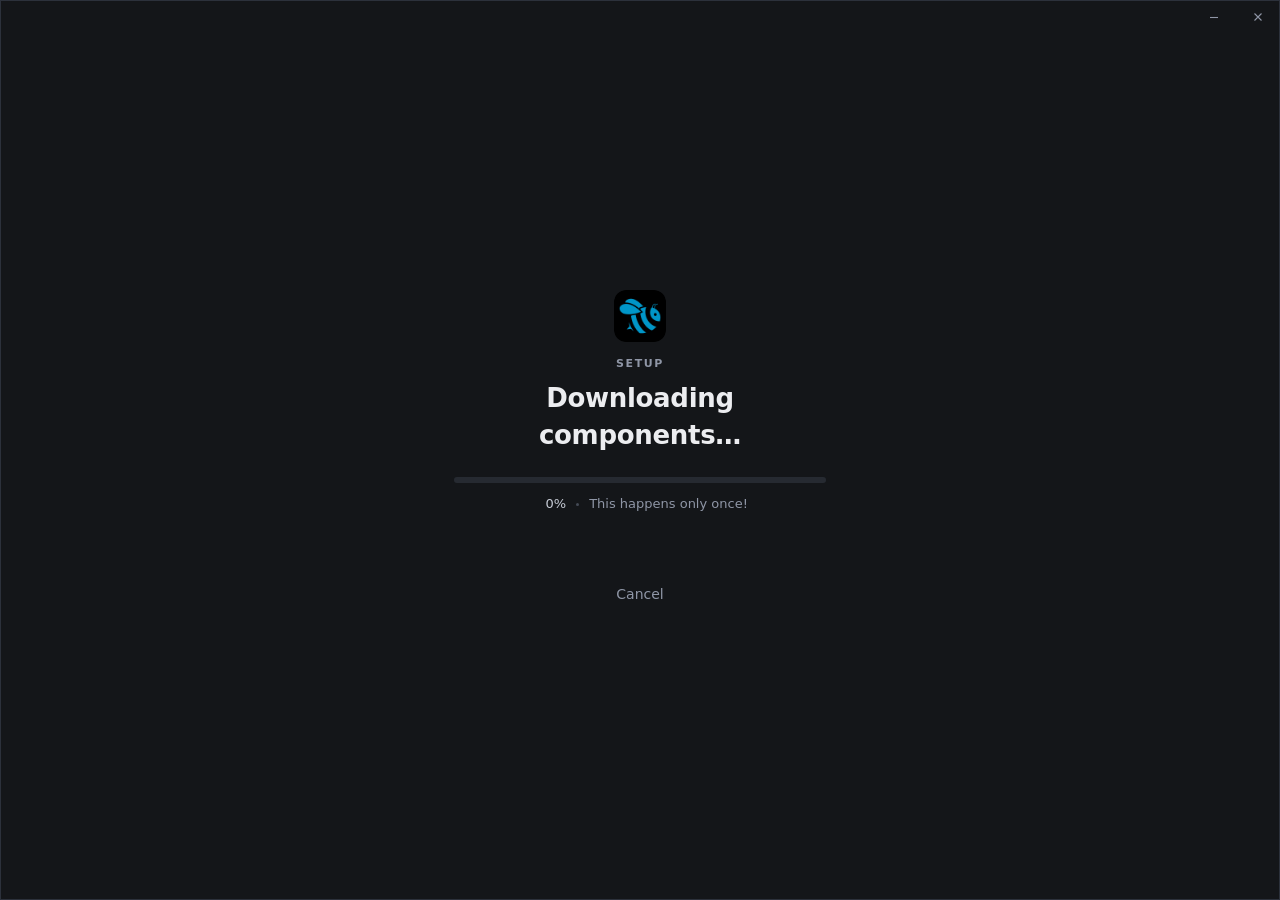
==== app/beescriber/ui/setup.html @ 425f4ef6 "BeeScriber 0.1.0 – first public preview Free, local Windows app that turns YouTube videos, playlists" ====
<!doctype html>
<html lang="en">
<head>
<meta charset="utf-8">
<meta name="viewport" content="width=device-width,initial-scale=1">
<title>BeeScriber</title>
<style>
:root{--bg:#141619;--text:#ecedf0;--muted:#8f96a6;--line:#262a31;--acc:#0aa1d6;--acc2:#7fd6f2;--ok:#4ade80;--err:#f87171}
*{box-sizing:border-box}
html,body{height:100%;margin:0}
body{background:var(--bg);color:var(--text);font:14px/1.45 system-ui,"Segoe UI",Roboto,sans-serif;display:flex;align-items:center;justify-content:center;user-select:none;overflow:hidden}
.wrap{width:100%;max-width:420px;padding:24px;text-align:center;display:flex;flex-direction:column;align-items:center}
img{width:52px;height:52px;border-radius:12px;margin-bottom:14px}
.kicker{font-size:11px;letter-spacing:1.6px;text-transform:uppercase;color:var(--muted);font-weight:600}
h1{margin:8px 0 22px;font-size:26px;font-weight:700;letter-spacing:-.3px}
.bar{width:100%;height:6px;background:var(--line);border-radius:6px;overflow:hidden}
.bar i{display:block;height:100%;width:0;background:linear-gradient(90deg,var(--acc),var(--acc2));border-radius:6px;transition:width .35s}
.meta{margin-top:12px;color:var(--muted);font-size:13px;display:flex;gap:10px;align-items:center;justify-content:center}
.meta .sep{width:3px;height:3px;border-radius:50%;background:#444a55}
#pct{color:#c7ccd6;font-variant-numeric:tabular-nums;min-width:34px;text-align:right}
#cur{margin-top:6px;color:var(--muted);font-size:12px;min-height:18px;font-variant-numeric:tabular-nums}
ul{list-style:none;margin:18px 0 0;padding:0;width:100%;font-size:12.5px;color:var(--muted)}
li{display:flex;justify-content:space-between;padding:3px 2px}
li .s{min-width:16px}
li.done{color:#b6bdc9}li.done .s{color:var(--ok)}
li.act{color:var(--text)}li.act .s{color:var(--acc2)}
#err{margin-top:16px;color:#ffc2c2;font-size:12.5px;white-space:pre-wrap;display:none;text-align:left;width:100%;background:#2a1717;border:1px solid #5a2a2a;border-radius:8px;padding:8px 10px}
.btns{margin-top:22px;display:flex;gap:10px}
button{background:none;border:0;color:var(--muted);font:inherit;cursor:pointer;padding:6px 12px;border-radius:7px}
button:hover{color:var(--text);background:#1d2026}
button.pri{background:var(--acc);color:#031018;font-weight:700}
button.pri:hover{background:#2ab4e6;color:#031018}
#bar{position:fixed;top:0;left:0;right:0;height:34px;display:flex;justify-content:flex-end}
#bar button{width:44px;height:34px;padding:0;border-radius:0;display:flex;align-items:center;justify-content:center}
#bar button svg{width:10px;height:10px;fill:none;stroke:currentColor;stroke-width:1.1}
#bar button.x:hover{background:#c42b1c;color:#fff}
body{box-shadow:inset 0 0 0 1px #2c313b}
</style>
</head>
<body>
<div id="bar"><button type="button" id="bMin"><svg viewBox="0 0 10 10"><path d="M1 5.5h8"/></svg></button><button type="button" id="bClose" class="x"><svg viewBox="0 0 10 10"><path d="M1.5 1.5l7 7M8.5 1.5l-7 7"/></svg></button></div>
<div class="wrap">
  <img src="logo.png" alt="">
  <div class="kicker" id="kicker">Setup</div>
  <h1 id="title">Downloading components…</h1>
  <div class="bar"><i id="bar"></i></div>
  <div class="meta"><span id="pct">0%</span><span class="sep"></span><span id="once">This happens only once!</span></div>
  <div id="cur"></div>
  <ul id="list"></ul>
  <div id="err"></div>
  <div class="btns"><button id="retry" class="pri" type="button" hidden>Retry</button><button id="cancel" type="button">Cancel</button></div>
</div>
<script>
'use strict';
const T = {
  en: {kicker: 'Setup', title: 'Downloading components…', once: 'This happens only once!', cancel: 'Cancel', retry: 'Retry',
       done: 'Ready!', err: 'Download failed. Check the internet connection and try again.', starting: 'Starting…'},
  hu: {kicker: 'Telepítés', title: 'Összetevők letöltése…', once: 'Ez csak egyszer történik meg!', cancel: 'Mégse', retry: 'Újra',
       done: 'Kész!', err: 'A letöltés nem sikerült. Ellenőrizd az internetkapcsolatot, és próbáld újra.', starting: 'Indul…'}};
let L = T.en, ITEMS = [];
const $ = s => document.querySelector(s);
const mb = b => (b / 1e6).toFixed(0);
function list(activeId) {
  const ul = $('#list'); ul.innerHTML = '';
  let seen = false;
  for (const it of ITEMS) {
    const li = document.createElement('li');
    const isAct = it.id === activeId, isDone = it.done;
    if (isAct) seen = true;
    li.className = isDone ? 'done' : isAct ? 'act' : '';
    const a = document.createElement('span'); a.textContent = it.label;
    const b = document.createElement('span'); b.className = 's'; b.textContent = isDone ? '✓' : isAct ? '↓' : `~${it.mb} MB`;
    li.append(a, b); ul.append(li);
  }
}
window.setupEvent = e => {
  if (e.type === 'item') { ITEMS.forEach(i => { if (i.active && i.id !== e.id) i.done = true; i.active = i.id === e.id; }); list(e.id); $('#cur').textContent = e.label + ' – ' + L.starting; }
  else if (e.type === 'progress') {
    $('#bar').style.width = e.pct.toFixed(1) + '%';
    $('#pct').textContent = Math.floor(e.pct) + '%';
    $('#cur').textContent = `${e.label} – ${mb(e.got)} / ${mb(e.total)} MB`;
  } else if (e.type === 'done') {
    ITEMS.forEach(i => i.done = true); list(null);
    $('#bar').style.width = '100%'; $('#pct').textContent = '100%'; $('#title').textContent = L.done; $('#cur').textContent = '';
  } else if (e.type === 'error') {
    $('#err').style.display = 'block'; $('#err').textContent = L.err + '\n\n' + e.detail;
    $('#retry').hidden = false;
  }
};
async function boot() {
  const info = await window.pywebview.api.info();
  L = T[info.lang] || T.en;
  document.title = info.app;
  for (const id of ['kicker', 'title', 'once', 'cancel', 'retry']) $('#' + id).textContent = L[id];
  ITEMS = info.items.map(i => Object.assign({}, i));
  list(null);
  $('#cancel').onclick = () => window.pywebview.api.cancel();
  $('#bClose').onclick = () => window.pywebview.api.cancel();
  $('#bMin').onclick = () => window.pywebview.api.win_min();
  document.addEventListener('mousedown', e => { if (e.button === 0 && !e.target.closest('button')) window.pywebview.api.win_drag(); });
  $('#retry').onclick = () => { $('#err').style.display = 'none'; $('#retry').hidden = true; window.pywebview.api.start(); };
  window.pywebview.api.start();
}
if (window.pywebview && window.pywebview.api && window.pywebview.api.info) boot();
else window.addEventListener('pywebviewready', boot, {once: true});
</script>
</body>
</html>
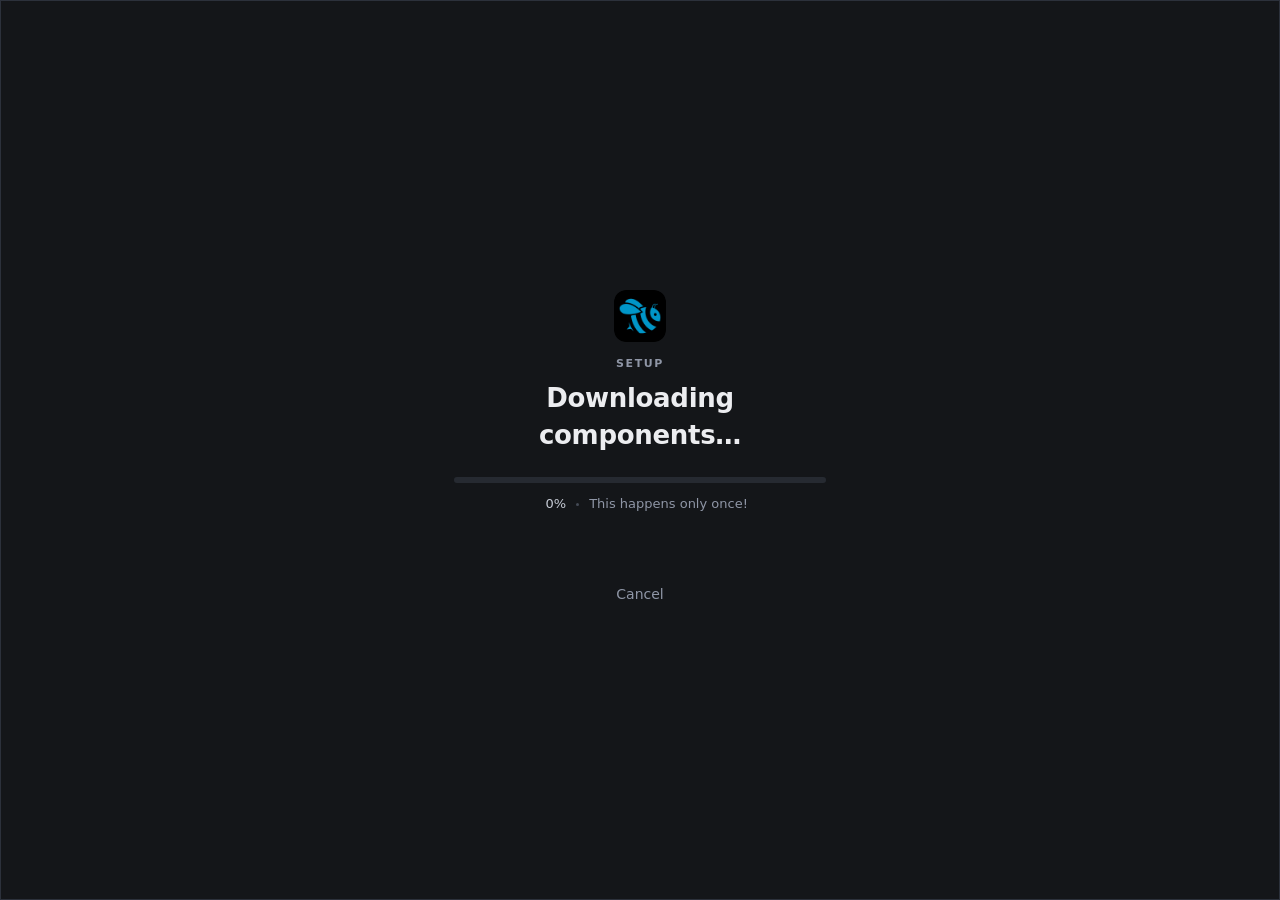
==== commit 15b48ea6: "BeeScriber 1.0.0 Free, local Windows app that turns YouTube videos, whole playlists and channels, an" ====
--- a/app/beescriber/ui/setup.html
+++ b/app/beescriber/ui/setup.html
@@ -30,20 +30,15 @@
 button:hover{color:var(--text);background:#1d2026}
 button.pri{background:var(--acc);color:#031018;font-weight:700}
 button.pri:hover{background:#2ab4e6;color:#031018}
-#bar{position:fixed;top:0;left:0;right:0;height:34px;display:flex;justify-content:flex-end}
-#bar button{width:44px;height:34px;padding:0;border-radius:0;display:flex;align-items:center;justify-content:center}
-#bar button svg{width:10px;height:10px;fill:none;stroke:currentColor;stroke-width:1.1}
-#bar button.x:hover{background:#c42b1c;color:#fff}
 body{box-shadow:inset 0 0 0 1px #2c313b}
 </style>
 </head>
 <body>
-<div id="bar"><button type="button" id="bMin"><svg viewBox="0 0 10 10"><path d="M1 5.5h8"/></svg></button><button type="button" id="bClose" class="x"><svg viewBox="0 0 10 10"><path d="M1.5 1.5l7 7M8.5 1.5l-7 7"/></svg></button></div>
 <div class="wrap">
   <img src="logo.png" alt="">
   <div class="kicker" id="kicker">Setup</div>
   <h1 id="title">Downloading components…</h1>
-  <div class="bar"><i id="bar"></i></div>
+  <div class="bar"><i id="prog"></i></div>
   <div class="meta"><span id="pct">0%</span><span class="sep"></span><span id="once">This happens only once!</span></div>
   <div id="cur"></div>
   <ul id="list"></ul>
@@ -76,12 +71,12 @@
 window.setupEvent = e => {
   if (e.type === 'item') { ITEMS.forEach(i => { if (i.active && i.id !== e.id) i.done = true; i.active = i.id === e.id; }); list(e.id); $('#cur').textContent = e.label + ' – ' + L.starting; }
   else if (e.type === 'progress') {
-    $('#bar').style.width = e.pct.toFixed(1) + '%';
+    $('#prog').style.width = e.pct.toFixed(1) + '%';
     $('#pct').textContent = Math.floor(e.pct) + '%';
     $('#cur').textContent = `${e.label} – ${mb(e.got)} / ${mb(e.total)} MB`;
   } else if (e.type === 'done') {
     ITEMS.forEach(i => i.done = true); list(null);
-    $('#bar').style.width = '100%'; $('#pct').textContent = '100%'; $('#title').textContent = L.done; $('#cur').textContent = '';
+    $('#prog').style.width = '100%'; $('#pct').textContent = '100%'; $('#title').textContent = L.done; $('#cur').textContent = '';
   } else if (e.type === 'error') {
     $('#err').style.display = 'block'; $('#err').textContent = L.err + '\n\n' + e.detail;
     $('#retry').hidden = false;
@@ -95,8 +90,6 @@
   ITEMS = info.items.map(i => Object.assign({}, i));
   list(null);
   $('#cancel').onclick = () => window.pywebview.api.cancel();
-  $('#bClose').onclick = () => window.pywebview.api.cancel();
-  $('#bMin').onclick = () => window.pywebview.api.win_min();
   document.addEventListener('mousedown', e => { if (e.button === 0 && !e.target.closest('button')) window.pywebview.api.win_drag(); });
   $('#retry').onclick = () => { $('#err').style.display = 'none'; $('#retry').hidden = true; window.pywebview.api.start(); };
   window.pywebview.api.start();
